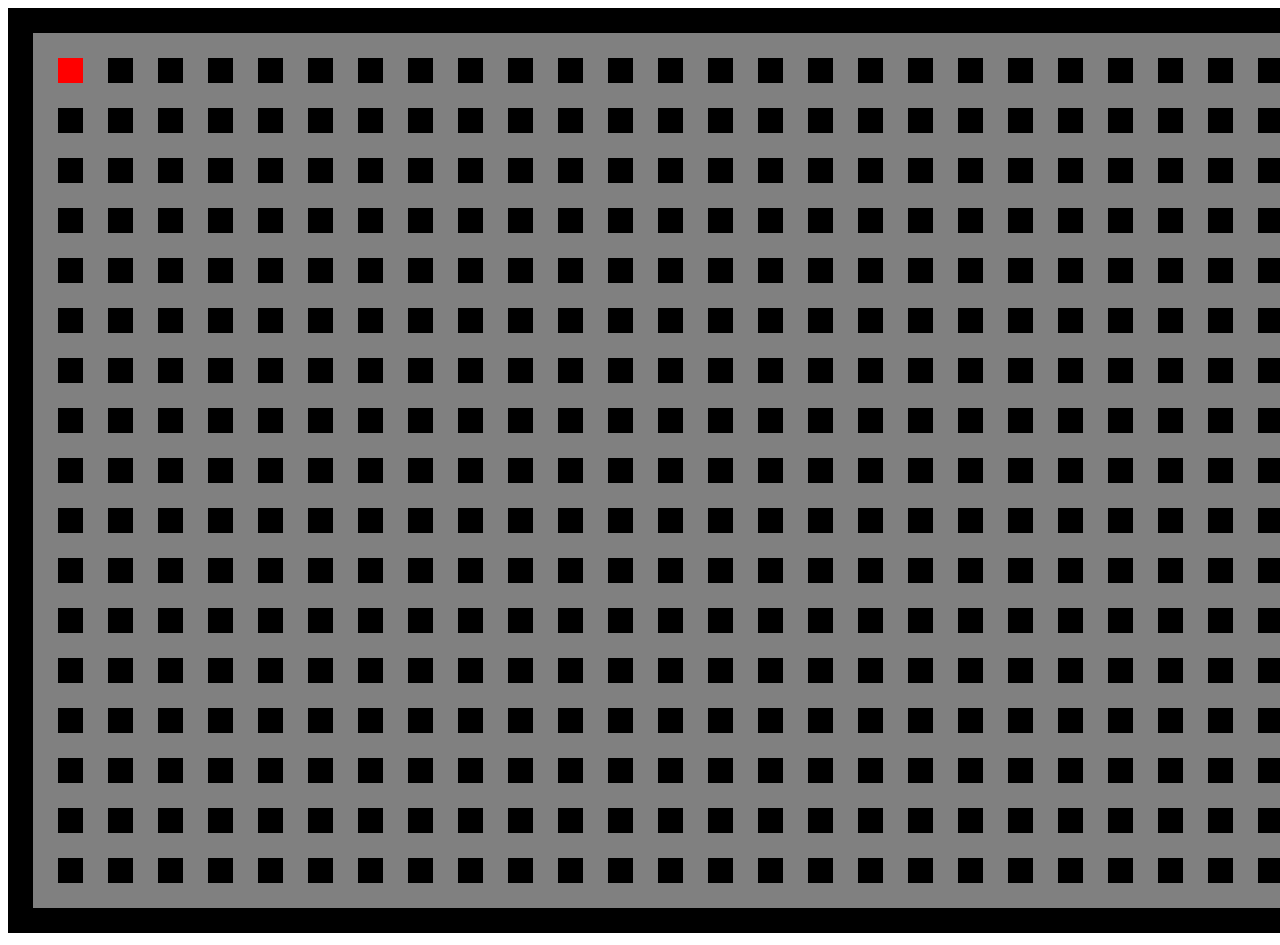
==== index.html @ 2272e295 "version 1" ====
<!DOCTYPE html>
<html lang="en">
<head>
    <meta charset="UTF-8">
    <meta name="viewport" content="width=device-width, initial-scale=1.0">
    <meta http-equiv="X-UA-Compatible" content="ie=edge">
    <title>Document</title>
    <link rel="stylesheet" href="./style.css">
</head>
<body>
    <div>
        <canvas id="labyrinth" width="1325" height="925"></canvas>
        <script src="script.js"></script>
    </div>
</body>
</html>
---- style.css ----
#labyrinth {
    background-color: #000000;
}

body {
    text-align: center
}
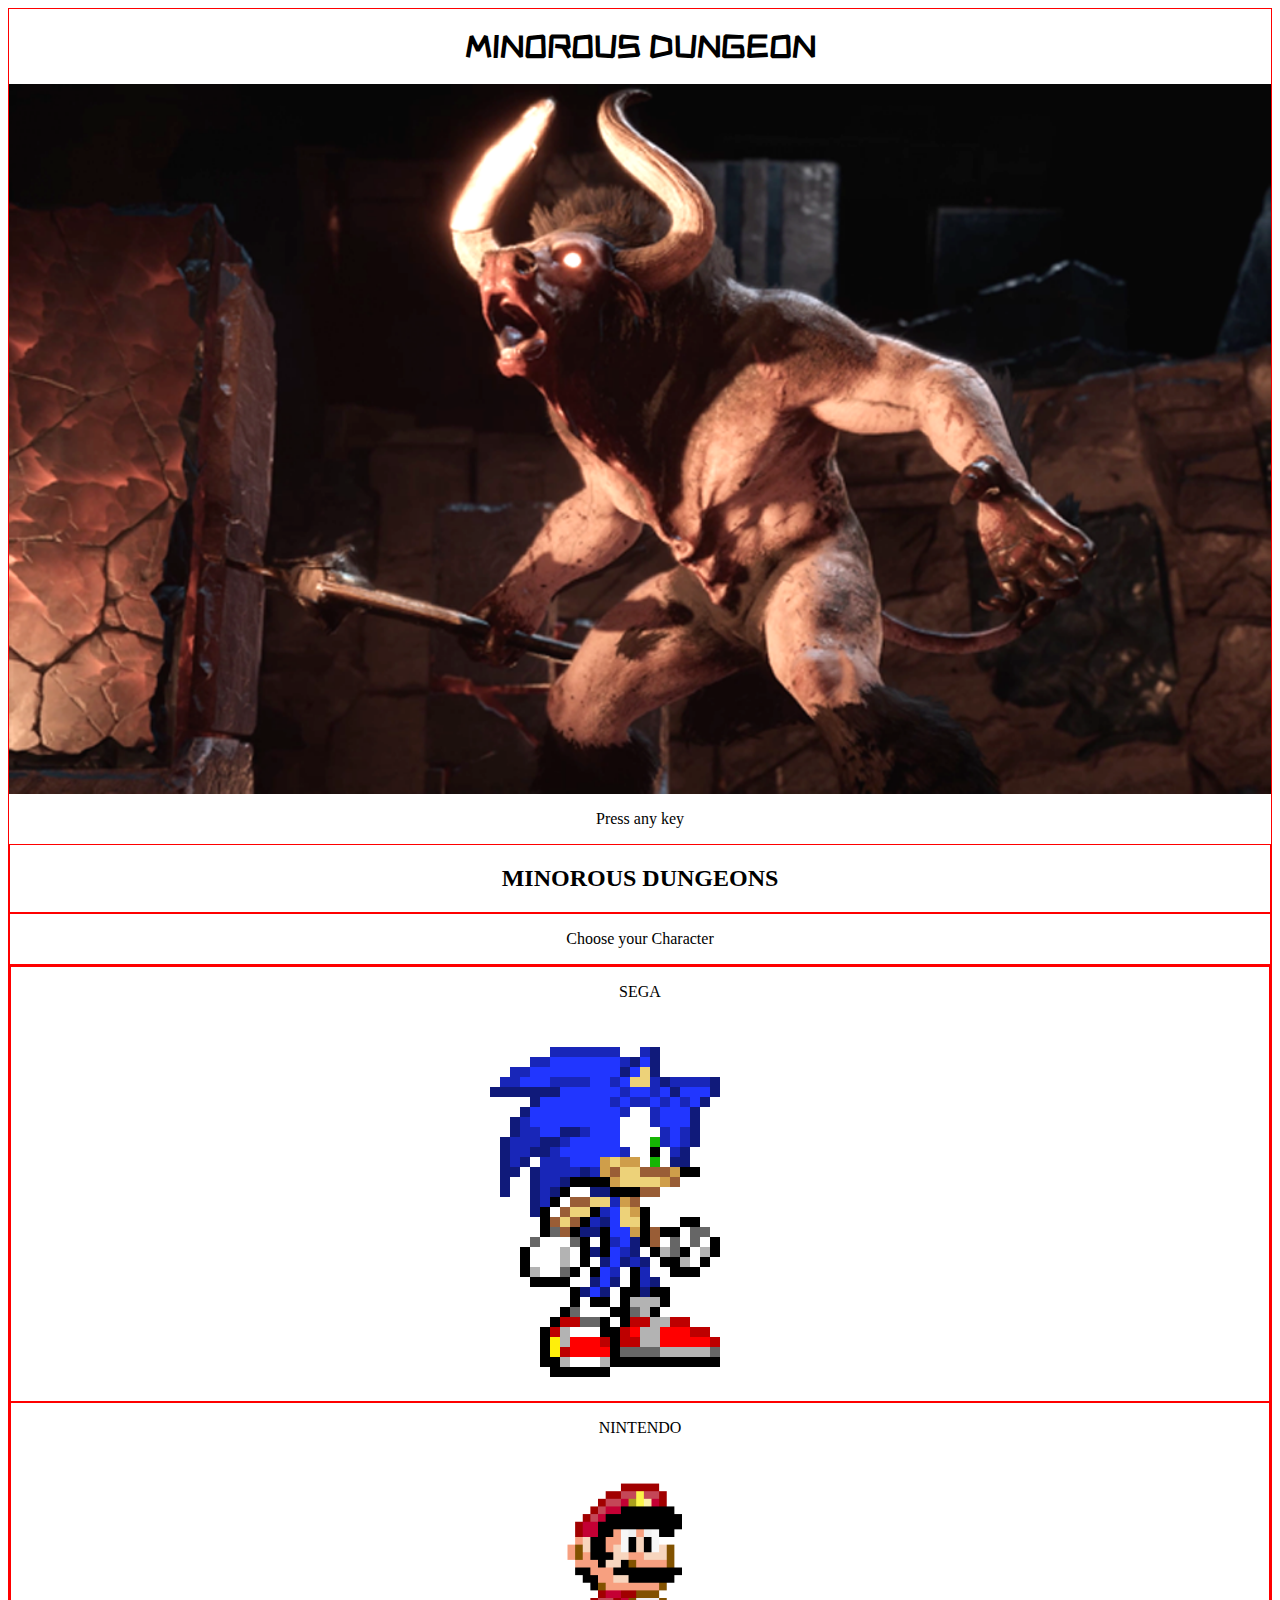
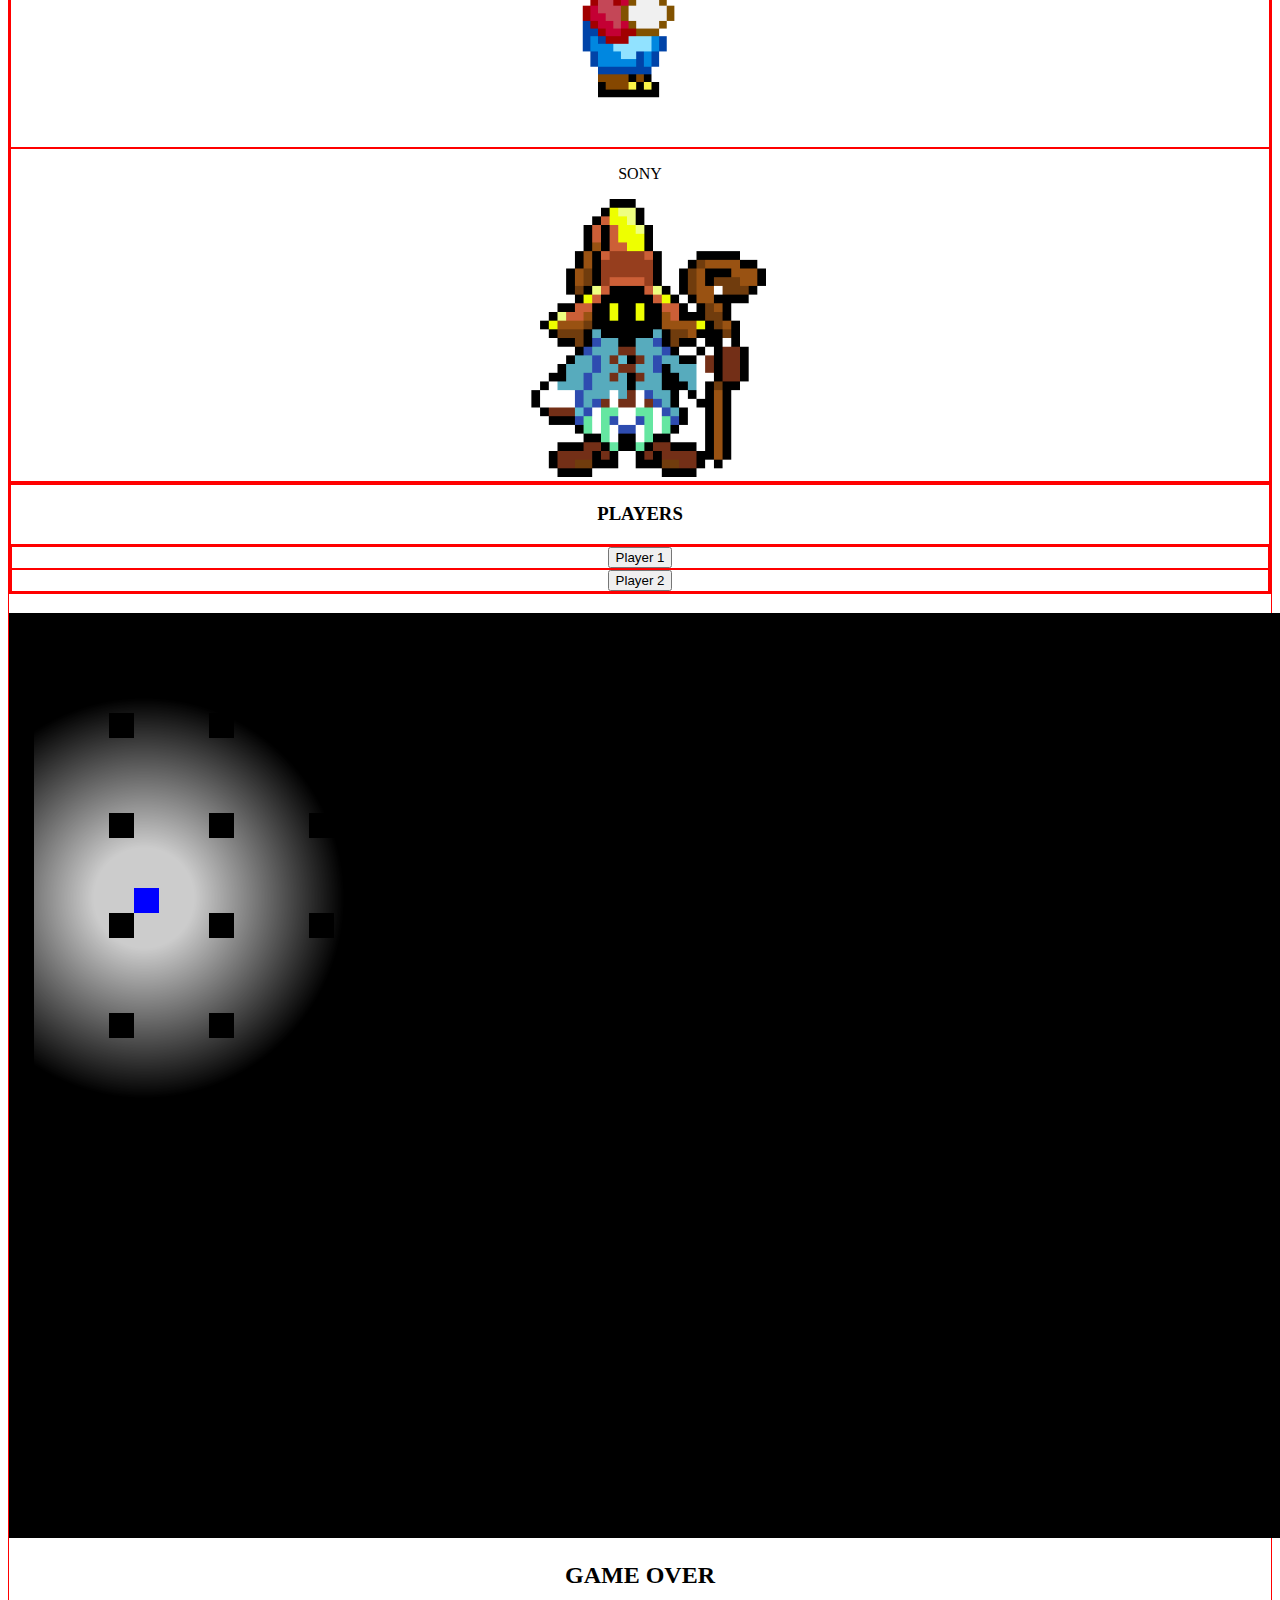
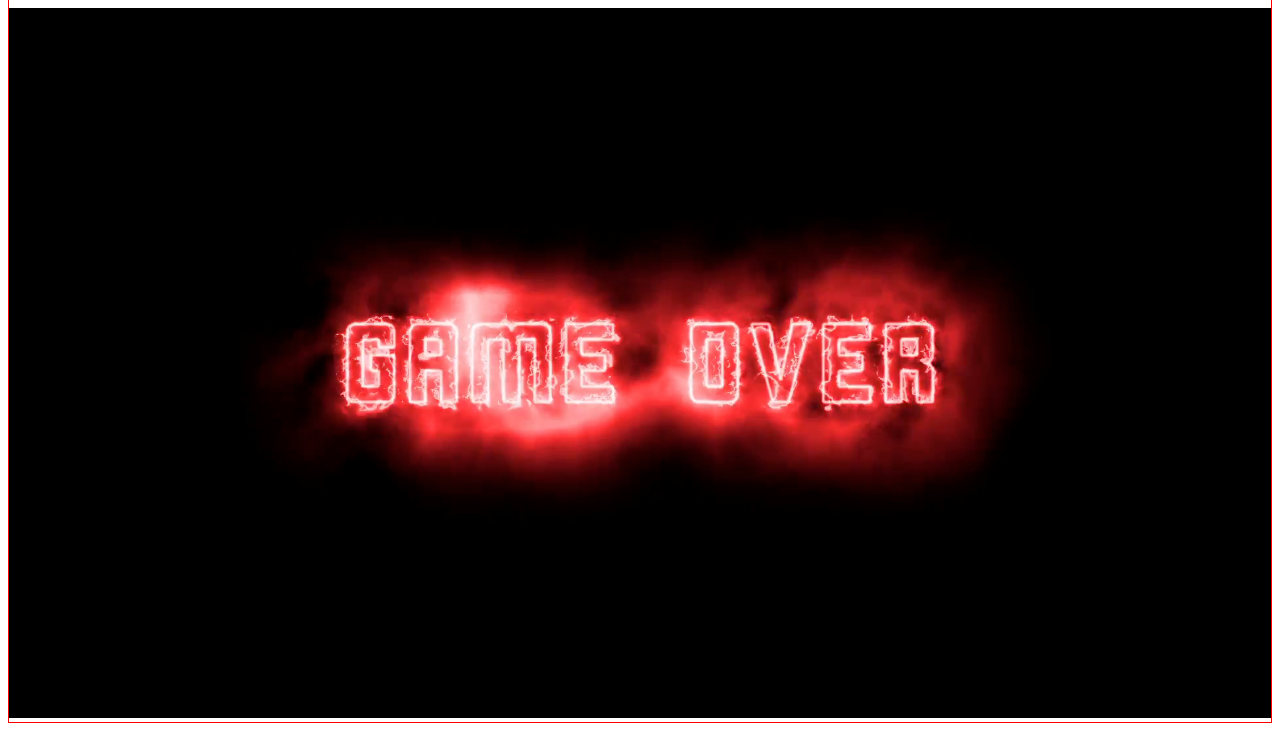
==== commit 7d4a22ec: "front structure" ====
--- a/index.html
+++ b/index.html
@@ -4,13 +4,65 @@
     <meta charset="UTF-8">
     <meta name="viewport" content="width=device-width, initial-scale=1.0">
     <meta http-equiv="X-UA-Compatible" content="ie=edge">
-    <title>Document</title>
+    <title>Minorous Dungeon</title>
     <link rel="stylesheet" href="./style.css">
+    <link href="https://fonts.googleapis.com/css?family=ZCOOL+KuaiLe" rel="stylesheet">
 </head>
 <body>
-    <div>
-        <canvas id="labyrinth" width="1325" height="925"></canvas>
-        <script src="script.js"></script>
+    <div id='container'>
+        <section id='home'>
+            <h1>MINOROUS DUNGEON</h1>
+            <img class='title-image' src="./images/ACOD_Minotaur.png" alt="minorous dungeon">
+            <p>Press any key</p>
+        </section>
+
+        <section  id='pagina-player-select'>
+            <div><h2>MINOROUS DUNGEONS</h1></div>
+            <div><p>Choose your Character</p></div>
+            <div class='row-characters'>
+                <div class='char1'>
+                    <p>SEGA</p>
+                    <img class='img-image' src="./images/sonic-chose.png" alt="sonic">
+                </div>
+                <div class='char2'>
+                    <p>NINTENDO</p>
+                    <img class="img-char" src="./images/mario-chose.png" alt="mario">
+                </div>
+                <div class='char3'>
+                    <p>SONY</p>
+                    <img class="img-char" src="./images/vivi-chose.png" alt="vivi">
+                </div>
+            </div>
+            <div class='row-players'>
+                <div class='player1'>
+                    <h3>PLAYERS</h3>
+                </div>
+            <div class='row-PLAY'>    
+                    <div class='PLAY1'>
+                        <button class='play1'>Player 1</button>
+                    </div>
+                    <div class='PLAY2'>
+                        <button class='play2'>Player 2</button>
+                    </div>
+                </div>
+            </div>
+        </section>
+
+        <section  id='pagina-canvas'>
+            <h3></h3>
+            <canvas id="labyrinth" width="1325" height="925"></canvas>
+        </section>
+
+        <section  id='game-over'>
+            <h2>GAME OVER</h2>
+            <img class="game-over" src="./images/game-over.png" alt="game-over">
+        </section>
+       
+        <script src="./script/hero.js"></script>
+        <script src="./script/minorous.js"></script>
+        <script src="./script/walls.js"></script>
+        <script src="./script/script.js"></script>
     </div>
+    <footer></footer>
 </body>
 </html>--- a/style.css
+++ b/style.css
@@ -1,7 +1,30 @@
 #labyrinth {
-    background-color: #000000;
+    background-color: #ccc;
 }
 
 body {
-    text-align: center
+    text-align: center;    
+}
+
+#home>h1{
+    font-family: 'ZCOOL KuaiLe', cursive;
+}
+
+div {
+    border: 1px solid red;
+}
+
+.title-image{
+    width: 100%;
+    display: flex;
+}
+
+/* Players */
+.img-char{
+    width: 20%;
+}
+
+/* GAME OVER */
+.game-over{
+    width: 100%;
 }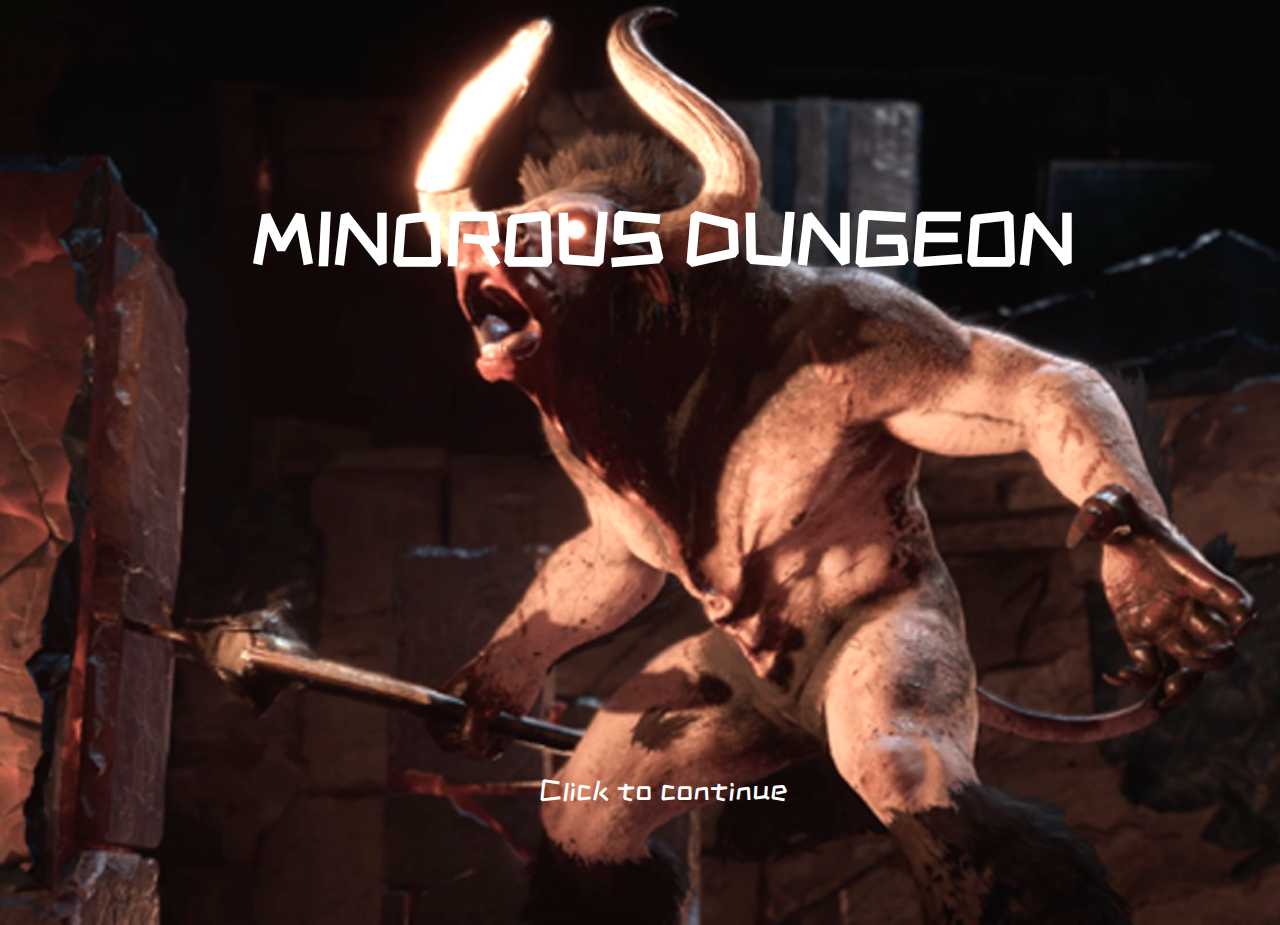
==== commit ab19d2b3: "new screens" ====
--- a/index.html
+++ b/index.html
@@ -9,55 +9,72 @@
     <link href="https://fonts.googleapis.com/css?family=ZCOOL+KuaiLe" rel="stylesheet">
 </head>
 <body>
-    <div id='container'>
-        <section id='home'>
+    <div id='container'>    
+        <section onclick="selectPlayer()" id='home'class='title-screen' >
             <h1>MINOROUS DUNGEON</h1>
-            <img class='title-image' src="./images/ACOD_Minotaur.png" alt="minorous dungeon">
-            <p>Press any key</p>
+            <p>Click to continue</p>
         </section>
-
-        <section  id='pagina-player-select'>
+        <section  id='player-select'>
             <div><h2>MINOROUS DUNGEONS</h1></div>
-            <div><p>Choose your Character</p></div>
+            <div><h4 class="choose-text">Choose your Character</h4>
+            <p class="find">You have to find treasures to unlock the featured characters.</p>
+            </div>
             <div class='row-characters'>
-                <div class='char1'>
+                <div class='charhero char'>
+                    <p>HERO</p>
+                    <figure class="hero-image">
+                        <img class='img-char' src="./images/sonic-chose.png" alt="sonic">
+                    </figure>
+                </div>
+                <div class='char1 char'>
                     <p>SEGA</p>
-                    <img class='img-image' src="./images/sonic-chose.png" alt="sonic">
+                    <figure class="hero-image">
+                        <img class='img-char' src="./images/sonic-chose.png" alt="sonic">
+                    </figure>
                 </div>
-                <div class='char2'>
+                <div class='char2 char'>
                     <p>NINTENDO</p>
-                    <img class="img-char" src="./images/mario-chose.png" alt="mario">
+                    <figure class="hero-image">
+                      <img class="img-char" src="./images/mario-chose.png" alt="mario">
+                    </figure>
                 </div>
-                <div class='char3'>
+                <div class='char3 char'>
                     <p>SONY</p>
-                    <img class="img-char" src="./images/vivi-chose.png" alt="vivi">
+                    <figure class="hero-image">
+                        <img class="img-char" src="./images/vivi-chose.png" alt="vivi">
+                    </figure>
                 </div>
             </div>
             <div class='row-players'>
-                <div class='player1'>
-                    <h3>PLAYERS</h3>
+                <div class='choose-player'>
+                    <h3>Choose how many players</h3>
+                    <p class="info">Go get the treasure inside the dangerous minotaur dungeon.
+                    <br>Press Space to get the treasure and win the game!
+                    </p>
                 </div>
-            <div class='row-PLAY'>    
-                    <div class='PLAY1'>
-                        <button class='play1'>Player 1</button>
+                <div class='col-players'>    
+                    <div class='player1 char'>1 Player
                     </div>
-                    <div class='PLAY2'>
-                        <button class='play2'>Player 2</button>
+                    <div class='player2 char'>2 Players
                     </div>
                 </div>
             </div>
+            <div class="start char">
+               <p onclick="startGame()">START GAME</p>
+            </div>
         </section>
 
-        <section  id='pagina-canvas'>
+        <section id='canvas-lab'>
             <h3></h3>
             <canvas id="labyrinth" width="1325" height="925"></canvas>
         </section>
 
         <section  id='game-over'>
-            <h2>GAME OVER</h2>
             <img class="game-over" src="./images/game-over.png" alt="game-over">
         </section>
-       
+        <section class="game-won" id="game-won">
+            <h6>YOU GOT IT!</h6>
+        </section>
         <script src="./script/hero.js"></script>
         <script src="./script/minorous.js"></script>
         <script src="./script/walls.js"></script>
--- a/style.css
+++ b/style.css
@@ -1,30 +1,212 @@
-#labyrinth {
-    background-color: #ccc;
+*{
+    font-family: 'ZCOOL KuaiLe', cursive;
+    margin: 0;
+    padding: 0;
 }
 
 body {
     text-align: center;    
 }
 
-#home>h1{
-    font-family: 'ZCOOL KuaiLe', cursive;
-}
-
-div {
-    border: 1px solid red;
-}
-
-.title-image{
+/* FIRST SCREEN */
+#home {
+    display: block;
+}
+
+.title-screen{
+    background-image: url(./images/ACOD_Minotaur.png);
+    background-position: center top;
+    background-size: cover;  
+    height: 925px;
+    width: 1325px;
+    text-align: center;
+    margin: auto;
+}
+
+
+
+#home > h1 {
+    color: white;
+    font-size: 75px;
+    padding: 200px 0 500px 0;
+}
+
+#home > p {
+    color: white;
+    font-size: 30px;
+}
+
+/* SECOND SCREEN */
+/* Title */
+div > h2 {
+    color: white;
+    font-size: 75px;
+    margin: 1px 0 50px 0;
+}
+
+.choose-text {
+    font-size: 40px;
+    margin: 0 0 25px 0;
+}
+
+.find {
+    font-size: 20px;
+    margin: 0 0 10px 0;
+}
+
+
+/* Player Select */
+#player-select {
+    display: none;
+    background-color: #ccc;
+    height: 925px;
+    width: 1325px;
+    margin: 0 auto;
+}
+
+.row-characters{
+    display: flex;
+    justify-content: space-evenly;
+    margin: 50px 0 50px 0;
+    padding: 0 80px 0 80px;
+    font-size: 22px;
+}
+
+.char {
+    width: 15%;
+    display: flex;
+    justify-content: flex-start;
+    align-items: center;
+    flex-direction: column;
+    background-color: rgba(233, 150, 122, .8);
+    border: rgb(220, 20 ,60);
+    border-radius: 10px;
+    box-shadow: 6px 5px 28px -20px rgba(0, 0, 0, 0.75);
+}
+
+.char2 {
+}
+
+.hero-image {
+    margin: 25px 0 0 0;
+
+}
+
+.img-char {
+    padding: 0 0 15px 0;
+}
+
+.char:hover, .active {
+    filter: brightness(130%);
+    box-shadow: inset 6px 5px 28px -15px rgba(0, 0, 0, 0.75)
+}
+
+.img-char{
     width: 100%;
-    display: flex;
-}
-
-/* Players */
-.img-char{
-    width: 20%;
+}
+
+/* Choose Players */
+
+.choose-player{
+    width: 50%;
+    margin: 25px 0 25px 0;
+}
+
+h3 {
+    font-size: 32px;
+    margin: 0 0 10px 0;
+}
+
+.info{
+    font-size: 20px;
+}
+
+.col-players{
+    width: 50%;
+    display: flex;
+    flex-direction: column;
+    justify-content: space-evenly;
+    align-items: center
+}
+
+.player1{
+    display: flex;
+    align-items: center;
+    flex-direction: row;
+    justify-content: center;
+    width: 50%;
+    height: 30px;
+    font-size: 28px;
+}
+
+.player2{
+    width: 50%;
+    height: 30px;
+    align-items: center;
+    flex-direction: row;
+    justify-content: center;
+    font-size: 28px;
+}
+
+.row-players {
+    display: flex;
+    justify-content: space-between;
+    margin: 0 auto;
+    width: 1325px;
+}
+
+.start {
+    width: 1000px;
+    margin: 40px auto;
+    height: 70px;
+    align-items: center;
+    flex-direction: row;
+    justify-content: center;
+    font-size: 50px;
+}
+
+
+/* THIRD SCREEN */
+#canvas-lab{
+    display: none;
+}
+
+#labyrinth {
+    background-image: url(./images/stone-background.jpg);
+    background-position: center top;
+    background-size: cover;
 }
 
 /* GAME OVER */
-.game-over{
-    width: 100%;
-}+#game-over{
+    display: none;
+}
+
+.game-over {
+    width: 1325px;
+    height: 925px;
+}
+
+
+/* GAME WON */
+#game-won{
+    display: none;
+  
+}
+
+.game-won{
+    background-image: url(./images/treasure.jpg);
+    background-position: center top;
+    background-size: cover;
+    width: 1325px;
+    height: 925px;
+    margin: auto;
+
+}
+
+h6{
+    color: white;
+    font-size: 70px;
+    padding-top: 300px;
+}
+
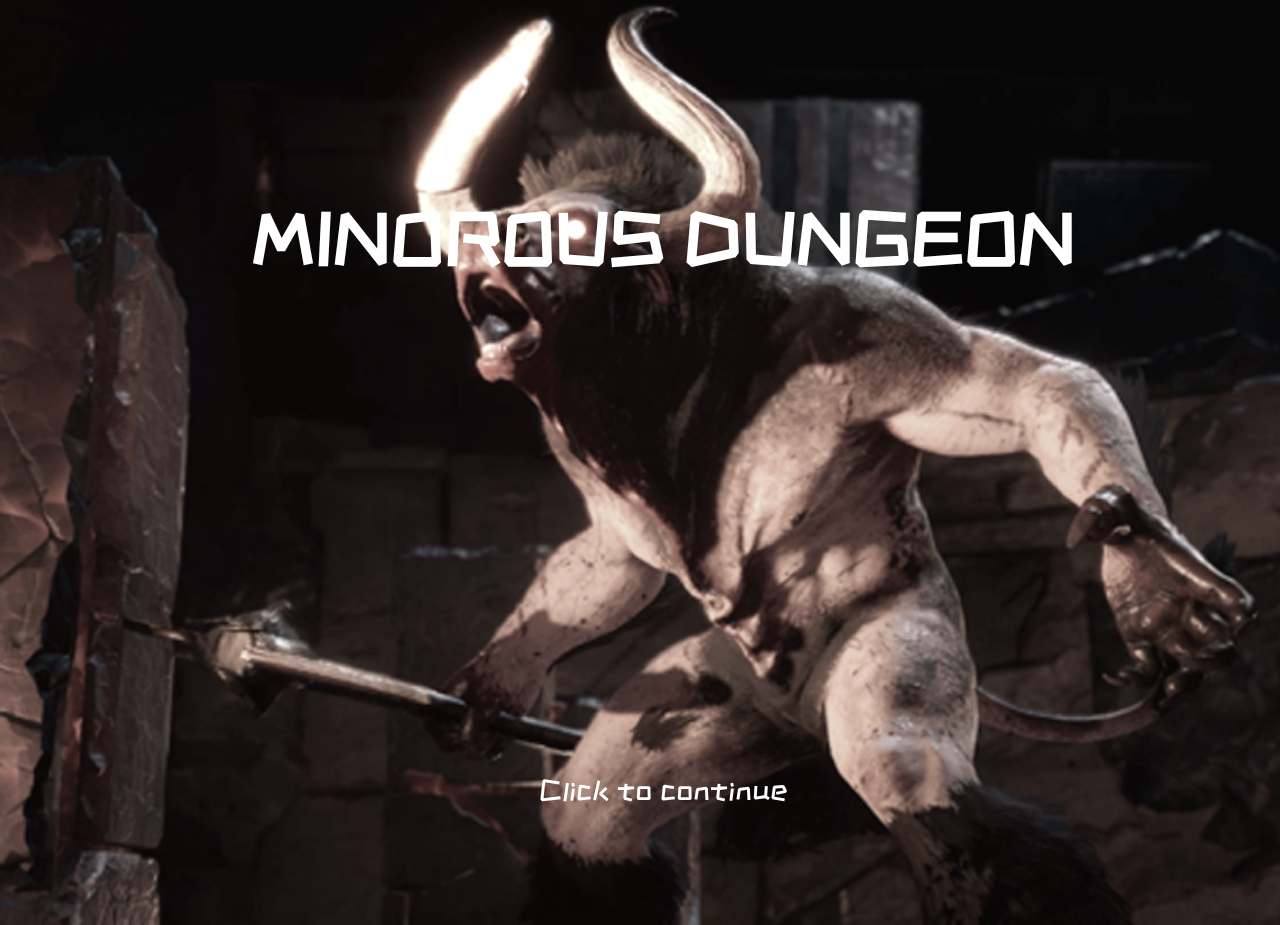
==== commit a2eb4689: "sprites" ====
--- a/index.html
+++ b/index.html
@@ -5,6 +5,10 @@
     <meta name="viewport" content="width=device-width, initial-scale=1.0">
     <meta http-equiv="X-UA-Compatible" content="ie=edge">
     <title>Minorous Dungeon</title>
+    <audio id="screen-audio" src="./audio/halloween.mp3"></audio>
+    <audio id="horror-audio" src="./audio/horror.mp3"></audio>
+    <audio id="game-over-audio" src="./audio/gameover.mp3"></audio>
+    <audio id="won-audio" src="./audio/startmusic.mp3"></audio>
     <link rel="stylesheet" href="./style.css">
     <link href="https://fonts.googleapis.com/css?family=ZCOOL+KuaiLe" rel="stylesheet">
 </head>
@@ -15,33 +19,33 @@
             <p>Click to continue</p>
         </section>
         <section  id='player-select'>
-            <div><h2>MINOROUS DUNGEONS</h1></div>
+            <div class="space"></div>
             <div><h4 class="choose-text">Choose your Character</h4>
             <p class="find">You have to find treasures to unlock the featured characters.</p>
             </div>
             <div class='row-characters'>
                 <div class='charhero char'>
-                    <p>HERO</p>
+                    <p>XBOX</p>
                     <figure class="hero-image">
-                        <img class='img-char' src="./images/sonic-chose.png" alt="sonic">
+                        <img class='img-char-1' src="./images/elf-bot.png" height="170" alt="sonic">
                     </figure>
                 </div>
                 <div class='char1 char'>
                     <p>SEGA</p>
                     <figure class="hero-image">
-                        <img class='img-char' src="./images/sonic-chose.png" alt="sonic">
+                        <img class='img-char lock' src="./images/sonic.png" height="180" alt="sonic">
                     </figure>
                 </div>
                 <div class='char2 char'>
                     <p>NINTENDO</p>
                     <figure class="hero-image">
-                      <img class="img-char" src="./images/mario-chose.png" alt="mario">
+                      <img class="img-char lock" src="./images/mario-chose.png"height="200 alt="mario">
                     </figure>
                 </div>
                 <div class='char3 char'>
                     <p>SONY</p>
                     <figure class="hero-image">
-                        <img class="img-char" src="./images/vivi-chose.png" alt="vivi">
+                        <img class="img-char lock" src="./images/vivi-chose.png" height="180 alt="vivi">
                     </figure>
                 </div>
             </div>
@@ -78,6 +82,8 @@
         <script src="./script/hero.js"></script>
         <script src="./script/minorous.js"></script>
         <script src="./script/walls.js"></script>
+        <script src="./script/audio.js"></script>
+        <script src="./script/numbers.js"></script>
         <script src="./script/script.js"></script>
     </div>
     <footer></footer>
--- a/style.css
+++ b/style.css
@@ -2,6 +2,8 @@
     font-family: 'ZCOOL KuaiLe', cursive;
     margin: 0;
     padding: 0;
+    filter: saturate(80%);
+    color: white;
 }
 
 body {
@@ -44,6 +46,10 @@
     margin: 1px 0 50px 0;
 }
 
+.space {
+    padding: 100px 0 0 0;
+}
+
 .choose-text {
     font-size: 40px;
     margin: 0 0 25px 0;
@@ -58,7 +64,9 @@
 /* Player Select */
 #player-select {
     display: none;
-    background-color: #ccc;
+    background-image: url(./images/blood-dungeon.jpg);
+    background-position: center top;
+    background-size: cover;
     height: 925px;
     width: 1325px;
     margin: 0 auto;
@@ -78,7 +86,7 @@
     justify-content: flex-start;
     align-items: center;
     flex-direction: column;
-    background-color: rgba(233, 150, 122, .8);
+    background-color: rgba(233, 150, 122, .27);
     border: rgb(220, 20 ,60);
     border-radius: 10px;
     box-shadow: 6px 5px 28px -20px rgba(0, 0, 0, 0.75);
@@ -97,8 +105,9 @@
 }
 
 .char:hover, .active {
-    filter: brightness(130%);
-    box-shadow: inset 6px 5px 28px -15px rgba(0, 0, 0, 0.75)
+    filter: brightness(150%) saturate(300%);
+    box-shadow: inset 6px 5px 28px -15px rgba(0, 0, 0, 0.75);
+    cursor: pointer;
 }
 
 .img-char{
@@ -109,7 +118,7 @@
 
 .choose-player{
     width: 50%;
-    margin: 25px 0 25px 0;
+    margin: 25px 0px 25px 100px;
 }
 
 h3 {
@@ -173,6 +182,7 @@
 
 #labyrinth {
     background-image: url(./images/stone-background.jpg);
+    filter: grayscale(30%) saturate(80%) brightness(80%);
     background-position: center top;
     background-size: cover;
 }
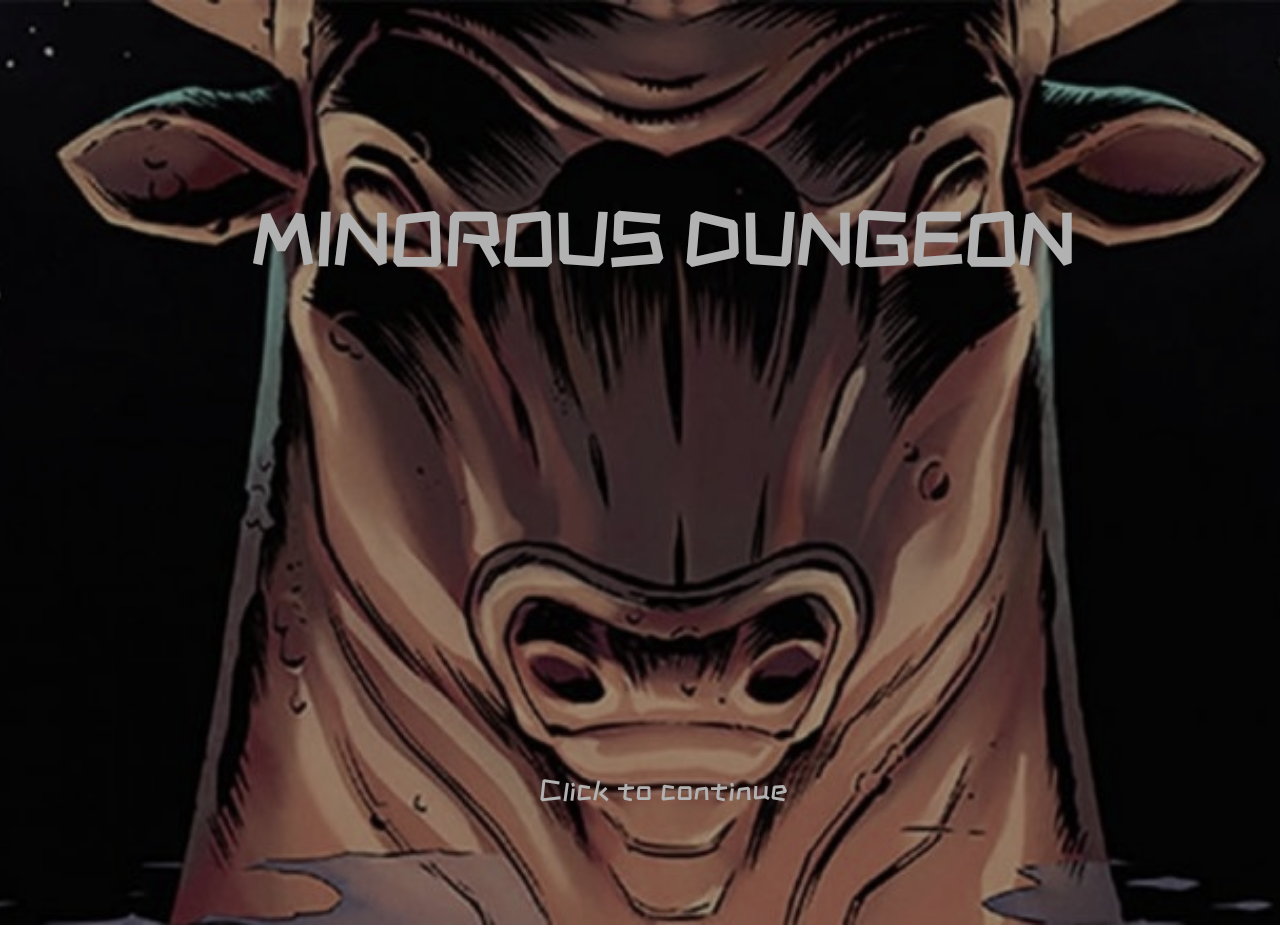
==== commit 500249d0: "final version 1" ====
--- a/index.html
+++ b/index.html
@@ -10,6 +10,7 @@
     <audio id="game-over-audio" src="./audio/gameover.mp3"></audio>
     <audio id="won-audio" src="./audio/startmusic.mp3"></audio>
     <link rel="stylesheet" href="./style.css">
+    <link rel="shortcut icon" type="image/x-icon" href="./images/favicon.ico">
     <link href="https://fonts.googleapis.com/css?family=ZCOOL+KuaiLe" rel="stylesheet">
 </head>
 <body>
--- a/style.css
+++ b/style.css
@@ -7,7 +7,11 @@
 }
 
 body {
-    text-align: center;    
+    text-align: center;
+    background-image: url(./images/back-body.jpg);
+    background-position: center top;
+    background-size: cover; 
+    filter: brightness(70%)
 }
 
 /* FIRST SCREEN */
@@ -16,7 +20,7 @@
 }
 
 .title-screen{
-    background-image: url(./images/ACOD_Minotaur.png);
+    background-image: url(./images/gametitle.jpg);
     background-position: center top;
     background-size: cover;  
     height: 925px;
